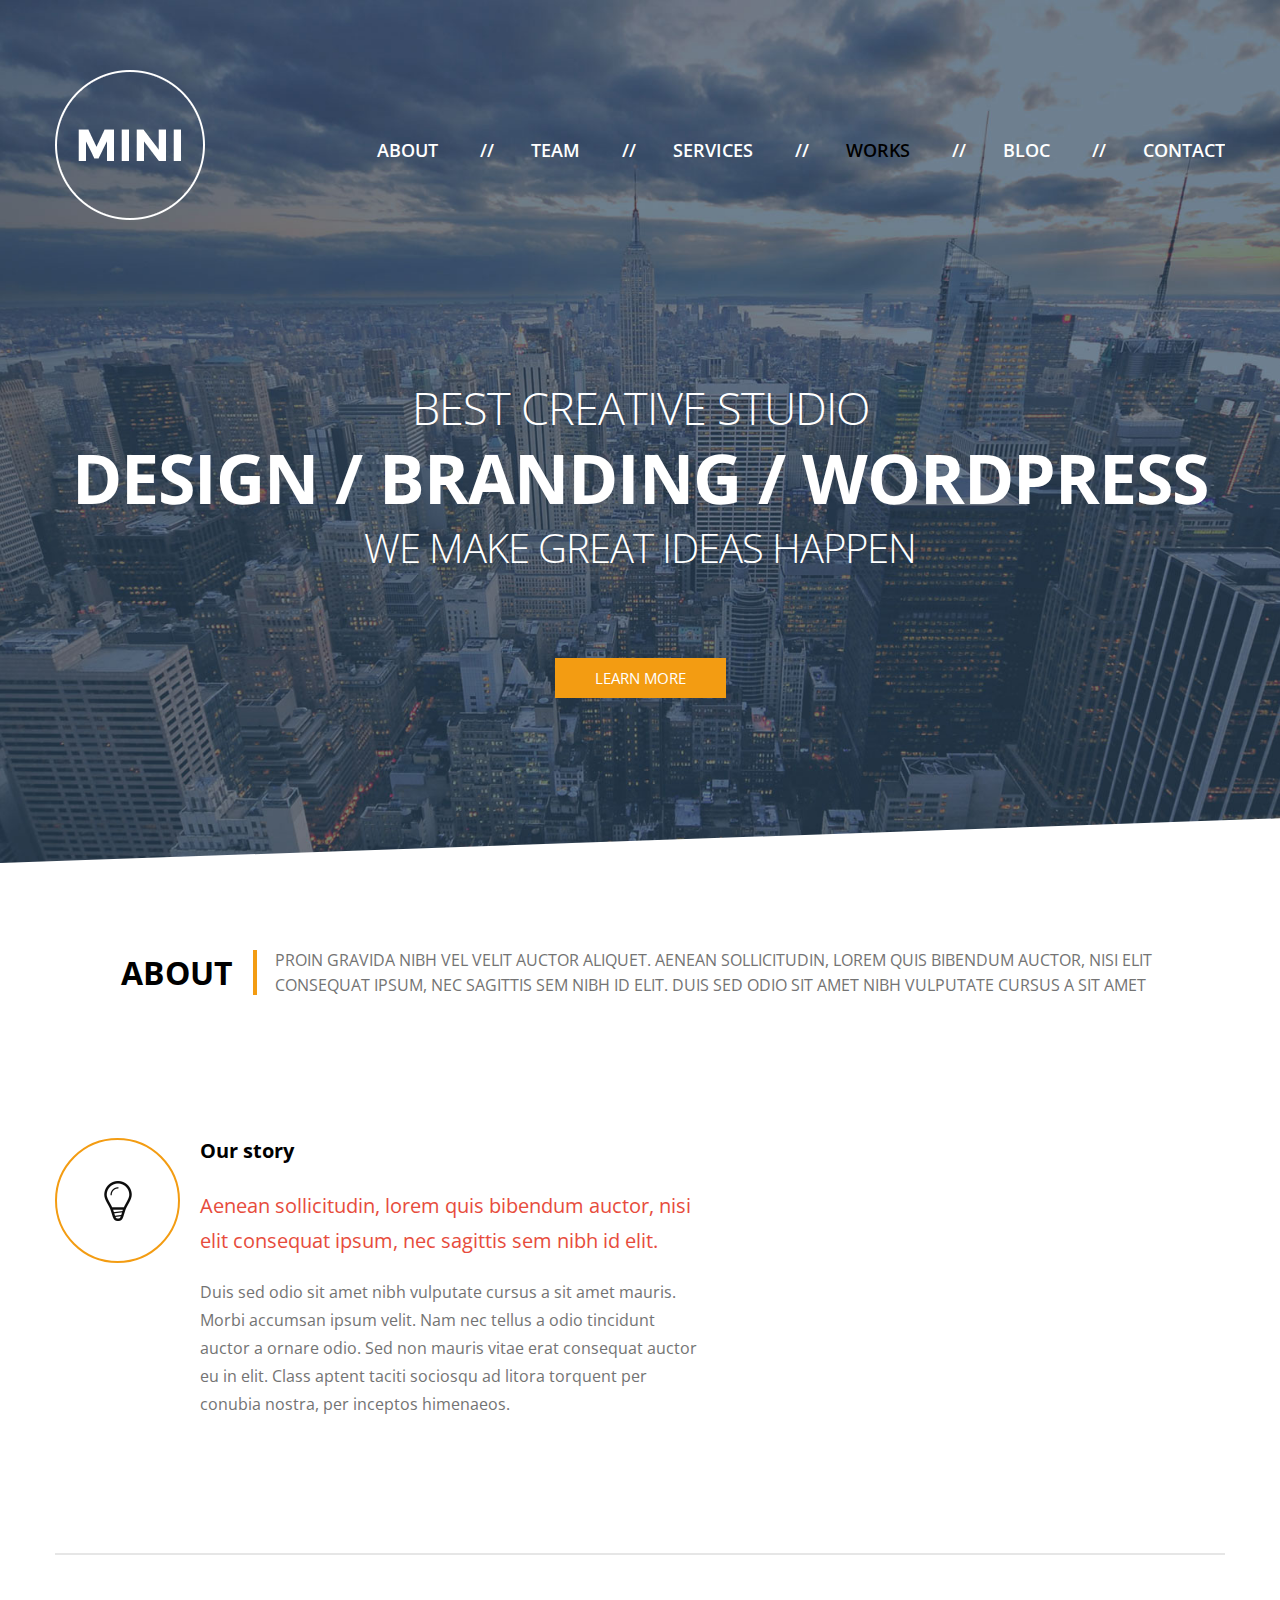
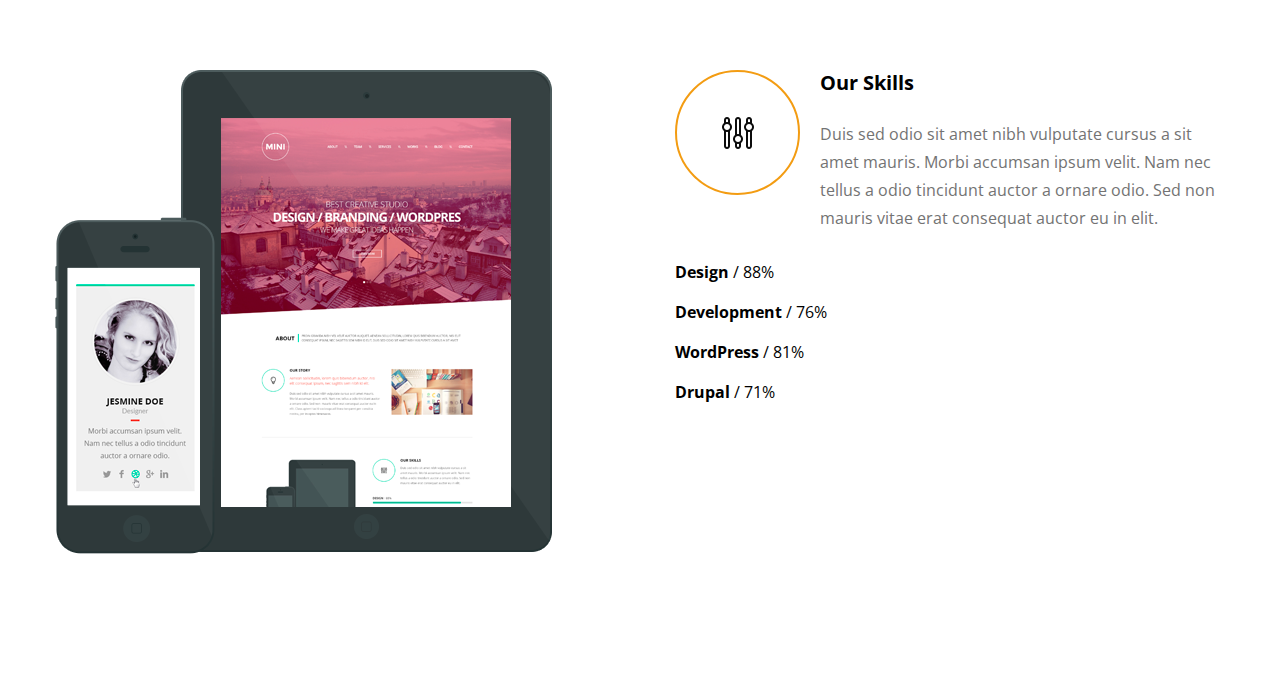
==== portfolio/mini/index.html @ 07b3f3b0 "add projet mini" ====
<!DOCTYPE html>
<html lang="en">
<head>
    <meta charset="UTF-8">
    <meta name="viewport" content="width=device-width, initial-scale=1.0">
    <meta http-equiv="X-UA-Compatible" content="ie=edge">
    <title>MINI</title>
    <link type="text/css" rel="stylesheet" href="css/style.css">
    <link href="https://fonts.googleapis.com/css?family=Open+Sans:300,400,600,700" rel="stylesheet">
</head>
<body>
    <header class="header">
        <div class="l-container">
            <a href="#" class="header-logo">
                <img src="css/img/logo.png" alt="Logo MINI">
            </a>
            <nav class="menu">
                <a href="#about" class="menu-item">about</a>
                <a href="#team" class="menu-item">team</a>
                <a href="#services" class="menu-item">services</a>
                <a href="#works" class="menu-item is-active">works</a>
                <a href="#bloc" class="menu-item">bloc</a>
                <a href="#contact" class="menu-item">contact</a>
            </nav>
            <div class="cb"></div>
            <div class="header-baseline">
                    <div class="header-baseline-l baseline-l-l1">Best Creative Studio</div>
                    <div class="header-baseline-l baseline-l-l2">Design / Branding / WordPress</div>
                    <div class="header-baseline-l baseline-l-l3">We Make Great Ideas Happen</div> 
            </div>
            <div class="header-btn">
                <a href="#" class="btn">Learn More</a>
            </div>
        </div>
    </header>
    <section class="section">
        <div class="l-container">
            <div class="section-title">
                <h1>About</h1>
                <p>Proin gravida nibh vel velit auctor aliquet. Aenean sollicitudin, lorem quis bibendum auctor, nisi elit
                    consequat ipsum, nec sagittis sem nibh id elit. Duis sed odio sit amet nibh vulputate cursus a sit amet </p>
            </div>
            <div class="about">
                <div class="about-icon">
                    <i class="icons icon-bulb"></i>
                </div>
                <div class="about-text">
                    <h2>Our story</h2>
                    <p class="about-alert">Aenean sollicitudin, lorem quis bibendum auctor, nisi elit consequat ipsum, nec sagittis sem nibh id elit. </p>
                    <p>Duis sed odio sit amet nibh vulputate cursus a sit amet mauris. 
                            Morbi accumsan ipsum velit. Nam nec tellus a odio tincidunt auctor a ornare odio. Sed non  mauris vitae erat consequat auctor eu in elit. Class aptent taciti sociosqu ad litora torquent per conubia nostra, per inceptos himenaeos.</p>
                </div>
                <div class="about-picture">
                    <img src="http://via.placeholder.com/450x250" alt="">
                </div>
                <div class="cb"></div>
                <hr>
                <div class="skills-picture">
                    <img src="css/img/showcase.png" alt="">
                </div>
                <div class="skills">
                    <div class="about-icon skills-icon">
                        <i class="icons icon-params"></i>
                    </div>
                    <div class="skills-text">
                        <h2>Our Skills</h2>
                        <p>Duis sed odio sit amet nibh vulputate cursus a sit amet mauris. Morbi accumsan ipsum velit. Nam nec tellus a odio tincidunt auctor a ornare odio. Sed non  mauris vitae erat consequat auctor eu in elit.</p>
                        </div>
                    <div class="cb"></div>
                    <div class="progress">
                        <div class="progress-item">
                            <div class="progress-title">
                                <span><strong>Design</strong> / 88%</span>
                            </div>
                            <div class="progress-bar">
                                <span class="progress-design"></span>
                            </div>
                        </div>
                        <div class="progress-item">
                            <div class="progress-title">
                                <span><strong>Development</strong> / 76%</span>
                            </div>
                            <div class="progress-bar">
                                <span class="progress-development"></span>
                            </div>
                        </div>
                        <div class="progress-item">
                            <div class="progress-title">
                                <span><strong>WordPress</strong> / 81%</span>
                            </div>
                            <div class="progress-bar">
                                <span class="progress-wordPress"></span>
                            </div>
                        </div>
                        <div class="progress-item">
                            <div class="progress-title">
                                <span><strong>Drupal</strong> / 71%</span>
                            </div>
                            <div class="progress-bar">
                                <span class="progress-drupal"></span>
                            </div>
                        </div>
                    </div>
                </div>
            </div>
        </div>
    </section>
</body>
</html>
---- portfolio/mini/css/style.css ----
/* Variable */
/* Base */
/* line 1, sass/base/_base.scss */
* {
  -moz-box-sizing: border-box;
  -webkit-box-sizing: border-box;
  box-sizing: border-box; }

/* line 5, sass/base/_base.scss */
body {
  font-family: "Open Sans", sans-serif;
  font-size: 16px;
  line-height: 1.75;
  color: #737373;
  margin: 0;
  padding: 0; }

/* line 14, sass/base/_base.scss */
h2 {
  margin: 0 0 25px 0;
  font-size: 20px;
  line-height: 1.25;
  color: #000; }

/* line 21, sass/base/_base.scss */
a {
  color: inherit;
  text-decoration: none; }

/* line 26, sass/base/_base.scss */
p {
  padding: 0;
  margin: 0 0 20px 0; }

/* line 31, sass/base/_base.scss */
.cb {
  clear: both; }

/* line 35, sass/base/_base.scss */
hr {
  background-color: #e6e6e6;
  margin: 115px 0;
  padding: 0;
  border: none;
  height: 2px; }

/* Layout */
/* line 1, sass/layout/_grid.scss */
.l-container {
  width: 1170px;
  margin: 0 auto;
  overflow: hidden;
  *zoom: 1;
  z-index: 5;
  position: relative; }

/* Modules */
/* line 1, sass/module/_header.scss */
.header {
  padding: 70px 0 165px 0;
  color: #fff;
  text-transform: uppercase;
  text-align: center;
  background: url(img/header.jpg) center top fixed;
  -moz-background-size: cover;
  -o-background-size: cover;
  -webkit-background-size: cover;
  background-size: cover; }

/* line 13, sass/module/_header.scss */
.header-logo {
  display: block;
  float: left; }

/* line 18, sass/module/_header.scss */
.header-baseline {
  margin: 150px 0 80px 0;
  letter-spacing: -1px; }

/* line 23, sass/module/_header.scss */
.header-baseline-l {
  display: block; }

/* line 27, sass/module/_header.scss */
.baseline-l-l1 {
  font-weight: 300;
  font-size: 45px;
  line-height: 60px; }

/* line 33, sass/module/_header.scss */
.baseline-l-l2 {
  font-weight: 700;
  font-size: 68px;
  line-height: 80px; }

/* line 39, sass/module/_header.scss */
.baseline-l-l3 {
  font-weight: 300;
  font-size: 40px;
  line-height: 60px; }

/*-------------------------------------------------*\
    MENU
\*-------------------------------------------------*/
/* line 48, sass/module/_header.scss */
.menu {
  margin-top: 65px;
  font-size: 18px;
  font-weight: 600;
  float: right;
  text-align: right; }

/* line 56, sass/module/_header.scss */
.menu-item {
  -moz-transition-duration: 0.3s;
  -o-transition-duration: 0.3s;
  -webkit-transition-duration: 0.3s;
  transition-duration: 0.3s; }
  /* line 59, sass/module/_header.scss */
  .menu-item:before {
    content: "//";
    color: #fff;
    display: inline;
    padding: 0 37px; }
  /* line 65, sass/module/_header.scss */
  .menu-item:first-child:before {
    display: none; }
  /* line 68, sass/module/_header.scss */
  .menu-item:hover, .menu-item.is-active {
    color: #000; }

/* line 1, sass/module/_btn.scss */
.btn {
  background-color: #f39c12;
  font-size: 15px;
  text-transform: uppercase;
  line-height: 40px;
  color: #fff;
  padding: 0 40px;
  display: inline-block; }

/* line 1, sass/module/_section.scss */
.section {
  background-color: #fff;
  padding: 85px 0;
  position: relative; }
  /* line 5, sass/module/_section.scss */
  .section:before, .section:after {
    content: "";
    display: block;
    background-color: #fff;
    position: absolute;
    top: 0;
    left: 0;
    bottom: 0;
    right: 0;
    z-index: 4;
    -moz-transform-origin: 0 0;
    -ms-transform-origin: 0 0;
    -webkit-transform-origin: 0 0;
    transform-origin: 0 0;
    -moz-transform: skewY(-2deg);
    -ms-transform: skewY(-2deg);
    -webkit-transform: skewY(-2deg);
    transform: skewY(-2deg); }
  /* line 18, sass/module/_section.scss */
  .section:after {
    background-color: #fff;
    -moz-transform-origin: 100% 0;
    -ms-transform-origin: 100% 0;
    -webkit-transform-origin: 100% 0;
    transform-origin: 100% 0; }

/* line 24, sass/module/_section.scss */
.section-title {
  overflow: hidden;
  *zoom: 1;
  margin-bottom: 140px;
  text-transform: uppercase; }
  /* line 28, sass/module/_section.scss */
  .section-title h1 {
    width: 202px;
    float: left;
    margin: 2px 0 0 0;
    padding: 0 20px 0 0;
    text-align: right;
    color: #000;
    line-height: 45px;
    border-right: 4px solid #f39c12; }
  /* line 38, sass/module/_section.scss */
  .section-title p {
    width: 950px;
    float: right;
    line-height: 25px;
    margin: 0;
    padding: 0; }

/* line 56, icon/*.png */
.icon-sprite, .icon-bulb, .icon-params {
  background-image: url('img/icon-s0e6a00b6fa.png');
  background-repeat: no-repeat; }

/* line 84, ../../../../../../Library/Ruby/Gems/2.3.0/gems/compass-core-1.0.3/stylesheets/compass/utilities/sprites/_base.scss */
.icon-bulb {
  background-position: 0 0;
  height: 40px;
  width: 28px; }

/* line 84, ../../../../../../Library/Ruby/Gems/2.3.0/gems/compass-core-1.0.3/stylesheets/compass/utilities/sprites/_base.scss */
.icon-params {
  background-position: 0 -40px;
  height: 32px;
  width: 32px; }

/* line 6, sass/module/_icon.scss */
.icon {
  display: inline-block; }

/* line 1, sass/module/_about.scss */
.about {
  overflow: hidden;
  *zoom: 1; }

/* line 5, sass/module/_about.scss */
.about-icon {
  width: 125px;
  height: 125px;
  float: left;
  margin-right: 20px;
  border: 2px solid #f39c12;
  border-radius: 50%;
  display: flex;
  justify-content: center;
  align-items: center; }

/* line 17, sass/module/_about.scss */
.about-text {
  width: 505px;
  float: left; }

/* line 22, sass/module/_about.scss */
.about-alert {
  font-size: 20px;
  color: #e74c3c; }

/* line 27, sass/module/_about.scss */
.about-picture {
  float: right; }

/* line 31, sass/module/_about.scss */
.skills {
  width: 550px;
  float: right; }

/* line 36, sass/module/_about.scss */
.skills-icon {
  float: left; }

/* line 40, sass/module/_about.scss */
.skills-text {
  width: 405px;
  float: right; }

/* line 45, sass/module/_about.scss */
.skills-picture {
  float: left;
  width: 610px; }

/* line 9, sass/module/_progress.scss */
.progress-title {
  line-height: 40px;
  color: #000; }

/* line 14, sass/module/_progress.scss */
.progress-bar {
  width: 88%; }

/* line 18, sass/module/_progress.scss */
.progress-design {
  width: 76%; }

/* line 22, sass/module/_progress.scss */
.progress-development {
  width: 76%; }

/* line 26, sass/module/_progress.scss */
.progress-wordPress {
  width: 81%; }

/* line 30, sass/module/_progress.scss */
.progress-drupal {
  width: 71%; }
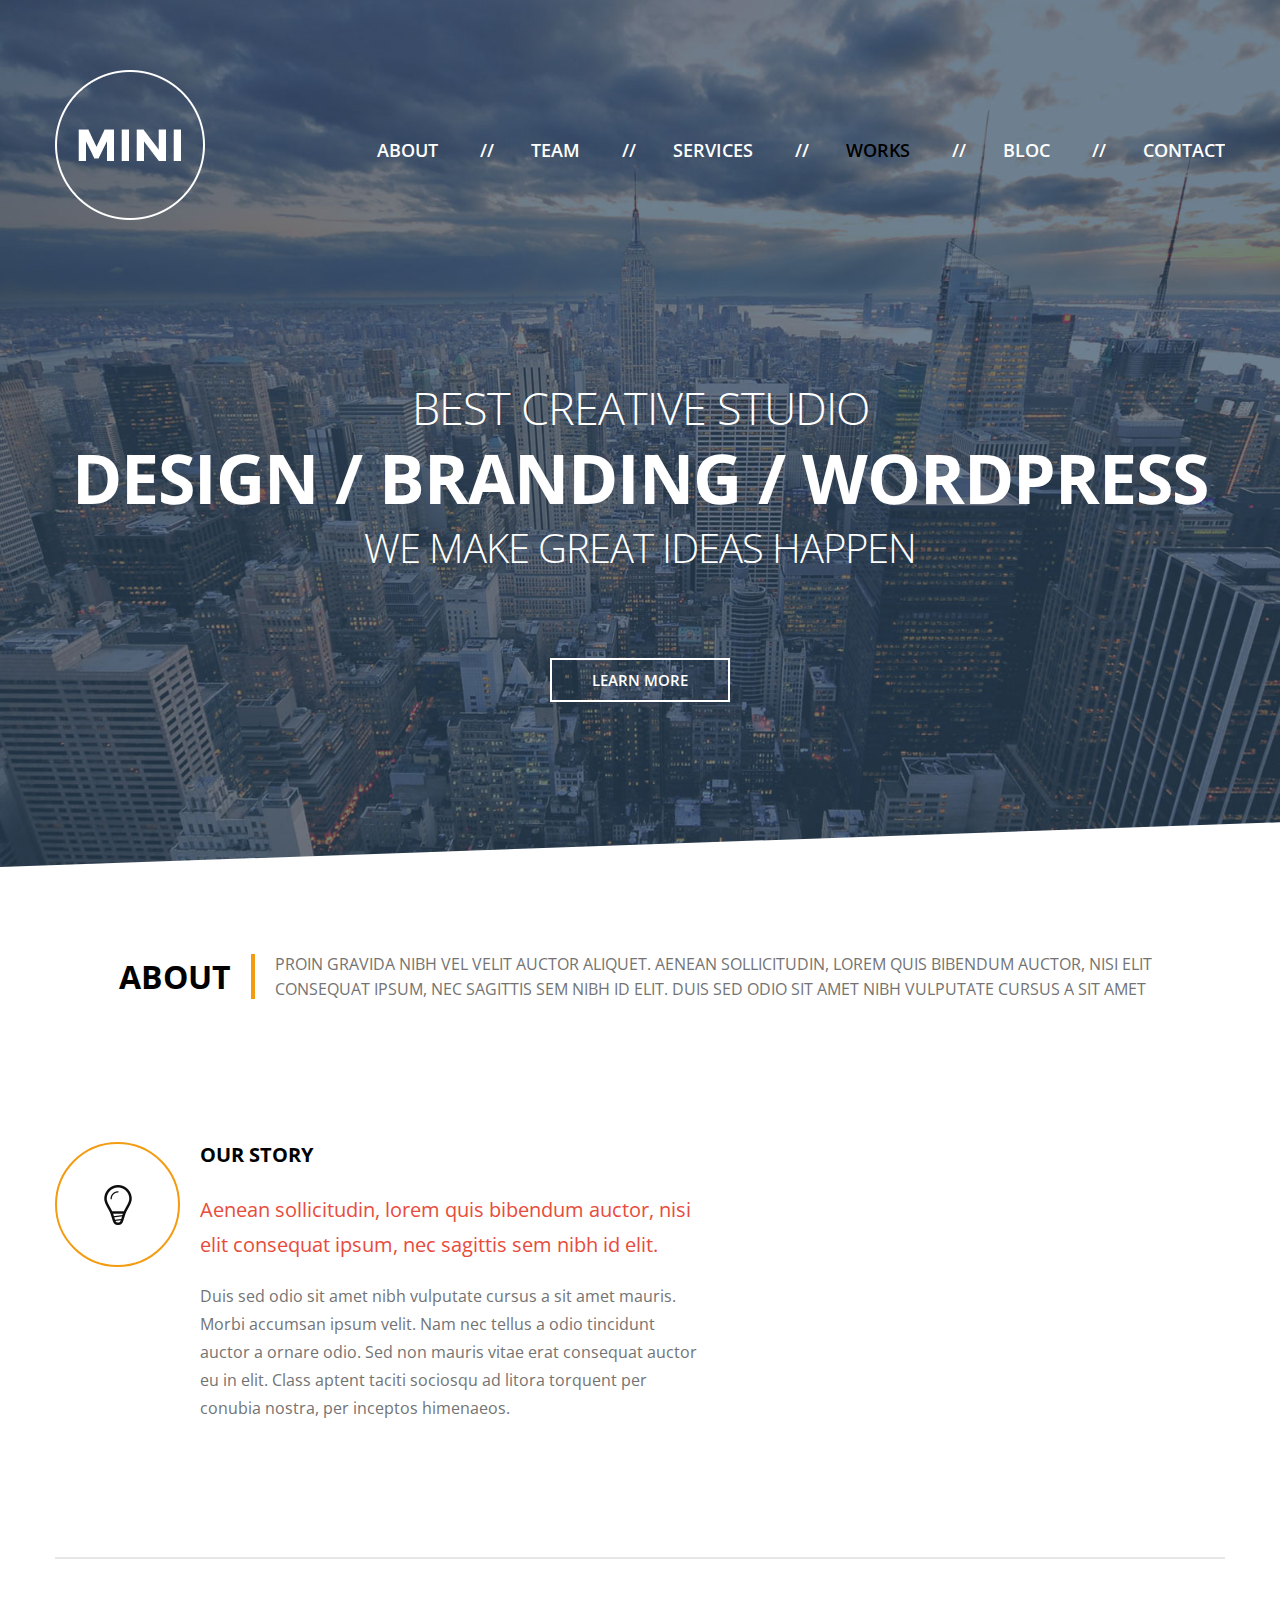
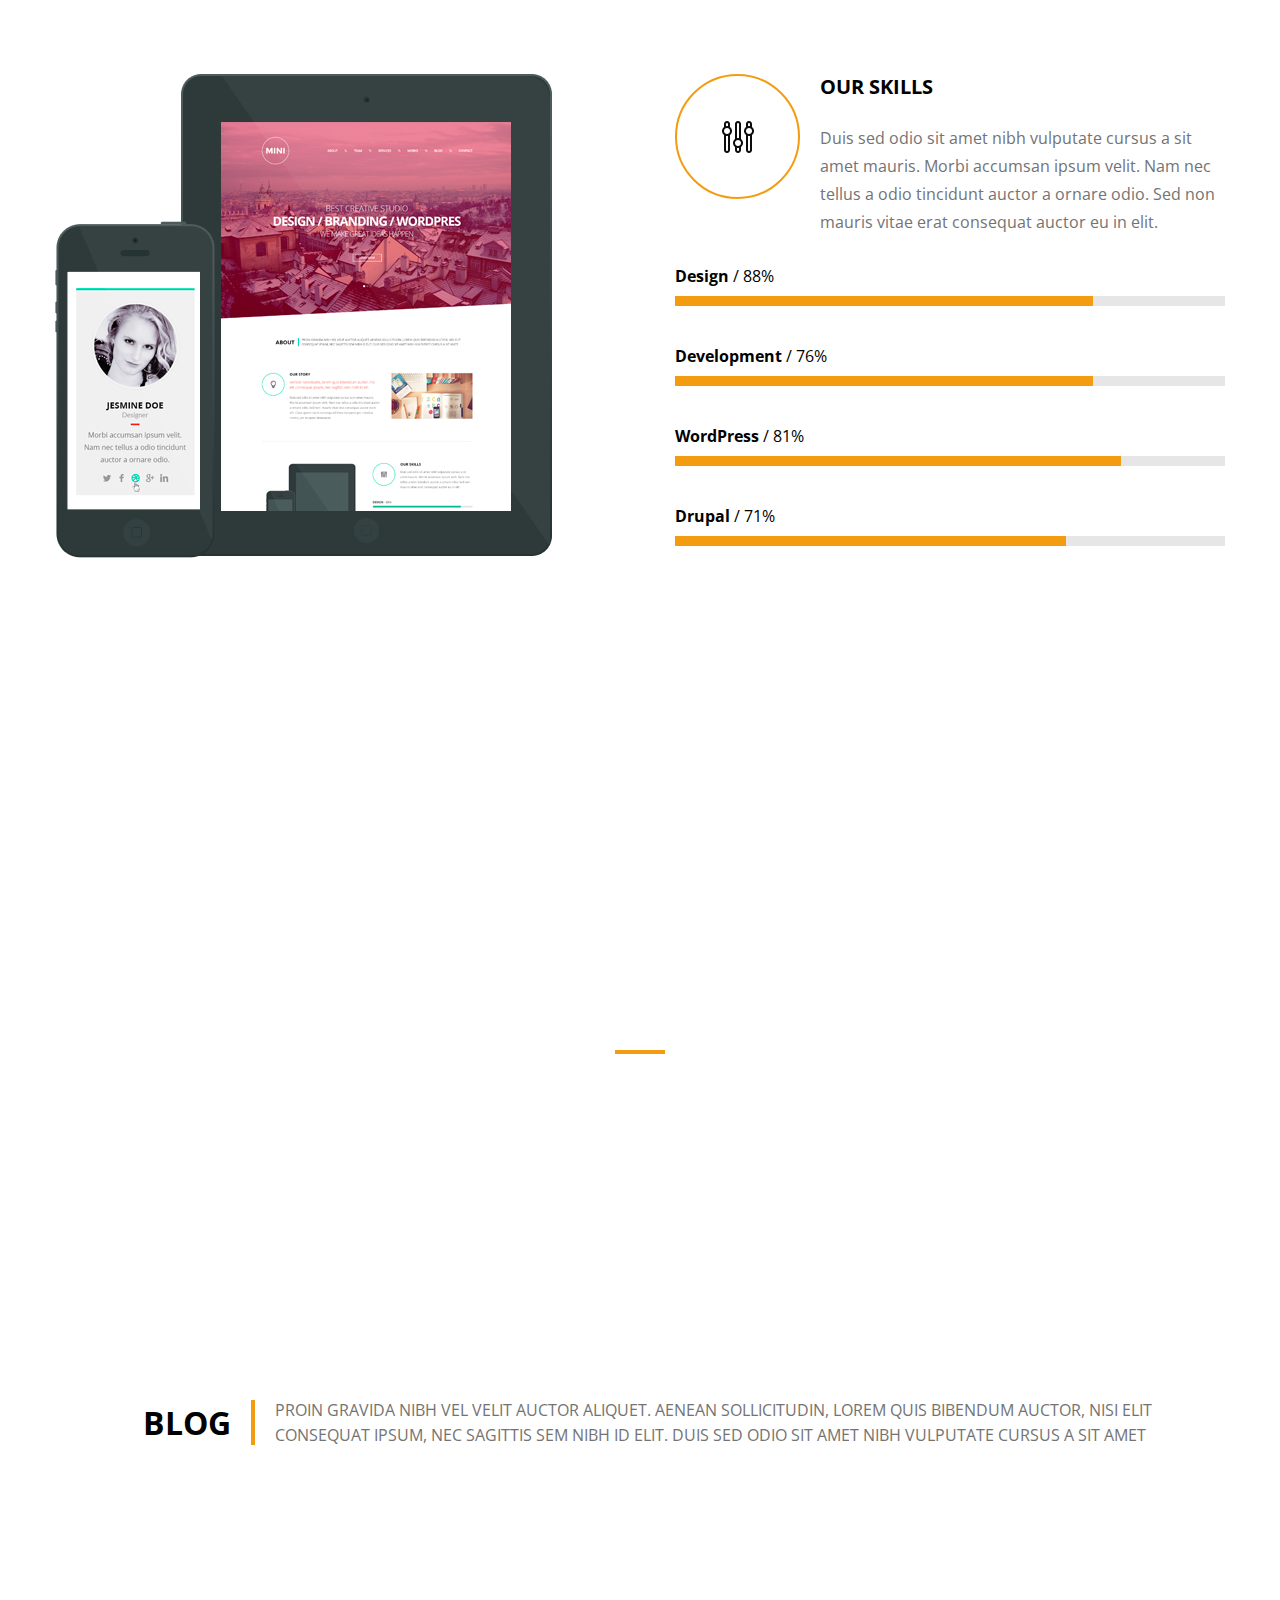
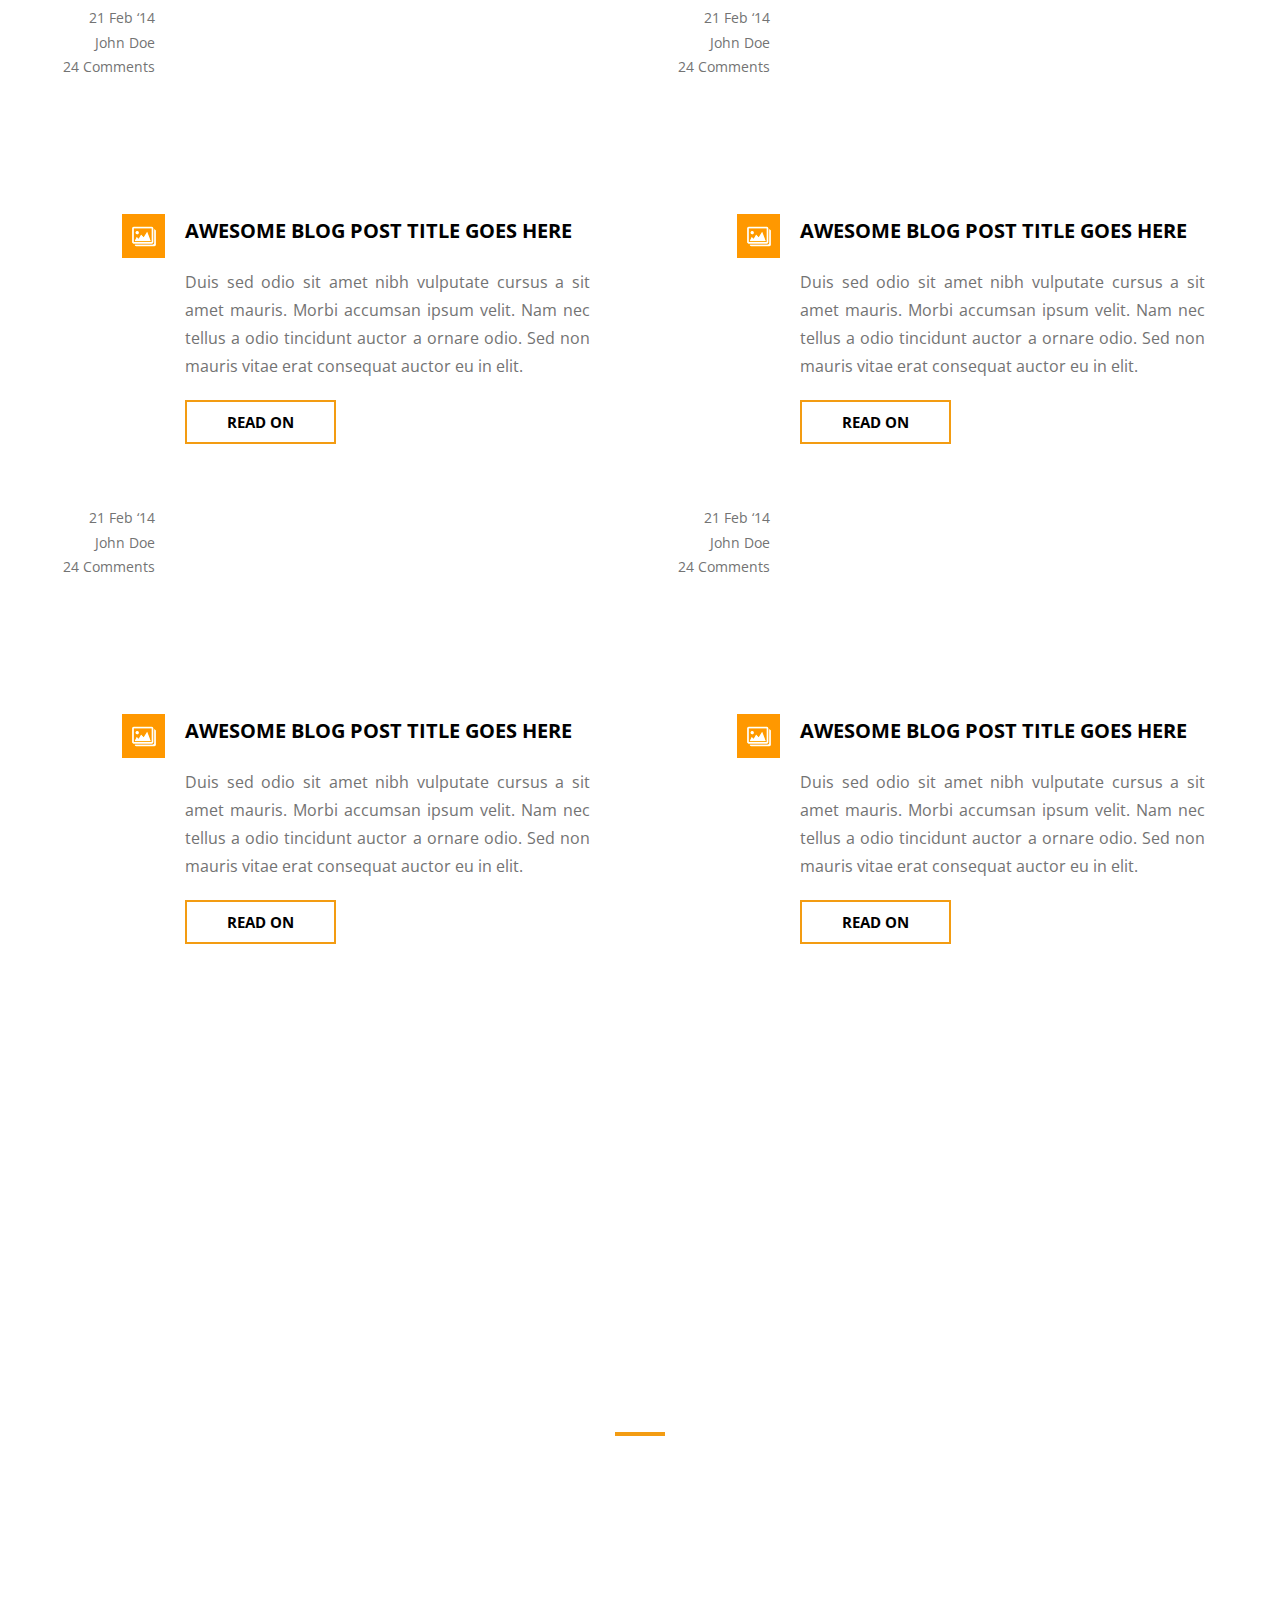
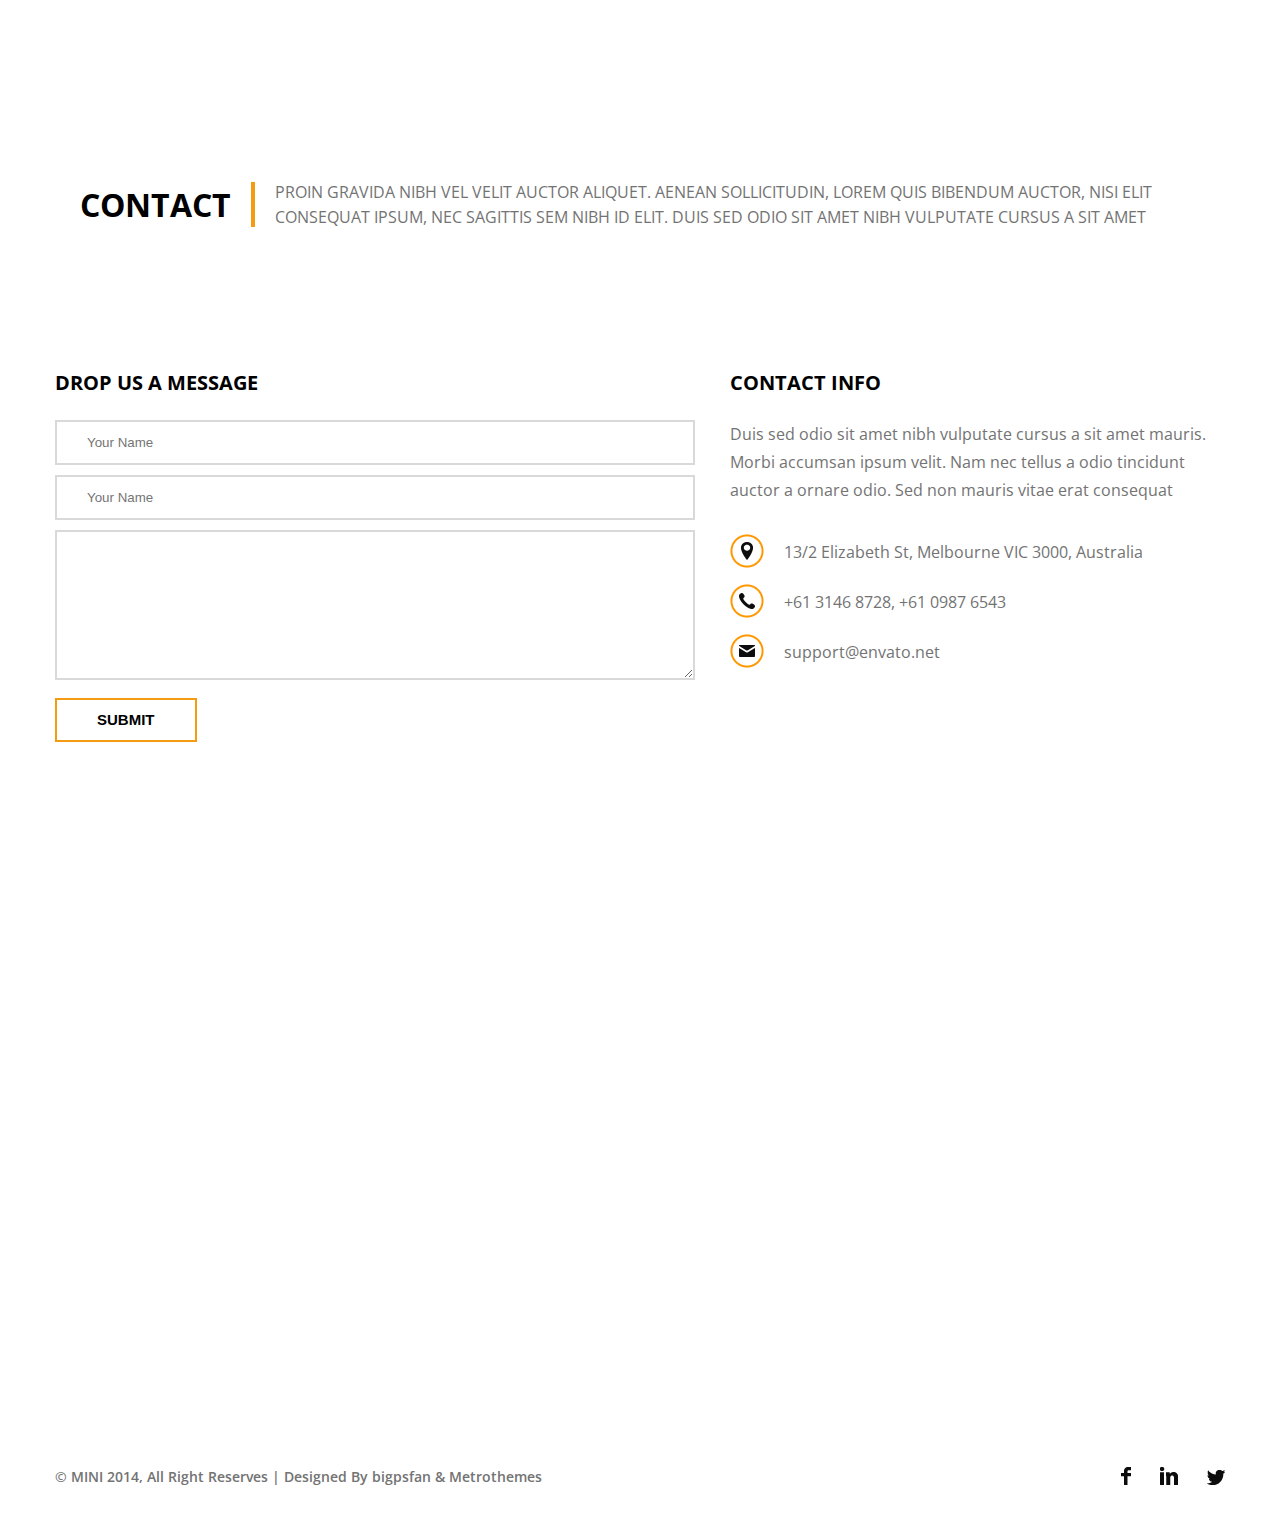
==== commit 083a8b01: "maj mini" ====
--- a/portfolio/mini/index.html
+++ b/portfolio/mini/index.html
@@ -105,5 +105,147 @@
             </div>
         </div>
     </section>
+    <section class="background">
+        <div class="l-container">
+            <blockquote class="quote-text">
+                Simplicity is about subtracting the obvious and adding the meaningful
+            </blockquote>
+            <cite class="quote-author">John Maeda</cite>
+        </div>
+    </section>
+    <section class="section">
+        <div class="l-container">
+            <div class="section-title">
+                <h1>Blog</h1>
+                <p>Proin gravida nibh vel velit auctor aliquet. Aenean sollicitudin, lorem quis bibendum auctor, nisi elit
+                    consequat ipsum, nec sagittis sem nibh id elit. Duis sed odio sit amet nibh vulputate cursus a sit amet </p> 
+            </div>
+            <div class="posts">
+                    <div class="post">
+                        <a href="#" class="post-thum">
+                        <img src="http://via.placeholder.com/555x300" alt="">
+                        </a>
+                        <div class="post-icon">
+                            <i class="icon icon-pictures"></i>
+                        </div>
+                        <div class="post-content">
+                            <h2 class="post-title">Awesome Blog Post Title Goes Here</h2>
+                            <p>Duis sed odio sit amet nibh vulputate cursus a sit amet mauris. Morbi accumsan ipsum velit. Nam nec tellus a odio tincidunt auctor a ornare odio. Sed non  mauris vitae erat consequat auctor eu in elit.</p>
+                            <a href="#" class="btn btn-primary">Read On</a>
+                        </div>
+                        <div class="post-meta">
+                            <span>21 Feb ‘14</span> <br>
+                            <a href="#">John Doe</a> <br>
+                            <a href="#">24 Comments</a>
+                        </div>
+                    </div>
+                    <div class="post">
+                        <a href="#" class="post-thum">
+                        <img src="http://via.placeholder.com/555x300" alt="">
+                        </a>
+                        <div class="post-icon">
+                            <i class="icon icon-pictures"></i>
+                        </div>
+                        <div class="post-content">
+                            <h2 class="post-title">Awesome Blog Post Title Goes Here</h2>
+                            <p>Duis sed odio sit amet nibh vulputate cursus a sit amet mauris. Morbi accumsan ipsum velit. Nam nec tellus a odio tincidunt auctor a ornare odio. Sed non  mauris vitae erat consequat auctor eu in elit.</p>
+                            <a href="#" class="btn btn-primary">Read On</a>
+                        </div>
+                        <div class="post-meta">
+                            <span>21 Feb ‘14</span> <br>
+                            <a href="#">John Doe</a> <br>
+                            <a href="#">24 Comments</a>
+                        </div>
+                    </div>
+                    <div class="post">
+                        <a href="#" class="post-thum">
+                        <img src="http://via.placeholder.com/555x300" alt="">
+                        </a>
+                        <div class="post-icon">
+                            <i class="icon icon-pictures"></i>
+                        </div>
+                        <div class="post-content">
+                            <h2 class="post-title">Awesome Blog Post Title Goes Here</h2>
+                            <p>Duis sed odio sit amet nibh vulputate cursus a sit amet mauris. Morbi accumsan ipsum velit. Nam nec tellus a odio tincidunt auctor a ornare odio. Sed non  mauris vitae erat consequat auctor eu in elit.</p>
+                            <a href="#" class="btn btn-primary">Read On</a>
+                        </div>
+                        <div class="post-meta">
+                            <span>21 Feb ‘14</span> <br>
+                            <a href="#">John Doe</a> <br>
+                            <a href="#">24 Comments</a>
+                        </div>
+                    </div>
+                    <div class="post">
+                        <a href="#" class="post-thum">
+                        <img src="http://via.placeholder.com/555x300" alt="">
+                        </a>
+                        <div class="post-icon">
+                            <i class="icon icon-pictures"></i>
+                        </div>
+                        <div class="post-content">
+                            <h2 class="post-title">Awesome Blog Post Title Goes Here</h2>
+                            <p>Duis sed odio sit amet nibh vulputate cursus a sit amet mauris. Morbi accumsan ipsum velit. Nam nec tellus a odio tincidunt auctor a ornare odio. Sed non  mauris vitae erat consequat auctor eu in elit.</p>
+                            <a href="#" class="btn btn-primary">Read On</a>
+                        </div>
+                        <div class="post-meta">
+                            <span>21 Feb ‘14</span> <br>
+                            <a href="#">John Doe</a> <br>
+                            <a href="#">24 Comments</a>
+                        </div>
+                    </div>
+            </div>
+        </div>
+    </section>
+    <section class="background">
+        <div class="l-container">
+            <blockquote class="quote-text">
+                Simplicity is about subtracting the obvious and adding the meaningful
+            </blockquote>
+            <cite class="quote-author">John Maeda</cite>
+        </div>
+    </section>
+    <section class="section">
+        <div class="l-container">
+                <div class="section-title">
+                    <h1>Contact</h1>
+                    <p>Proin gravida nibh vel velit auctor aliquet. Aenean sollicitudin, lorem quis bibendum auctor, nisi elit
+                        consequat ipsum, nec sagittis sem nibh id elit. Duis sed odio sit amet nibh vulputate cursus a sit amet </p>
+                </div>
+                <div class="contact-form">
+                    <form action="#">
+                        <h2>Drop Us A Message</h2>
+                        <input type="text" placeholder="Your Name" class="from-input">
+                        <input type="email" placeholder="Your Name" class="from-input">
+                        <textarea class="form-textarea"></textarea>
+                        <button type="submit" class="btn btn-primary">Submit</button>
+                    </form>
+                </div>
+                <div class="contact-info">
+                    <h2>Contact Info</h2>
+                    <p>Duis sed odio sit amet nibh vulputate cursus a sit amet mauris. Morbi accumsan ipsum velit. Nam nec tellus a odio tincidunt auctor a ornare odio. Sed non  mauris vitae erat consequat </p>
+                    <ul class="contact-list">
+                        <li><i class="icon icon-localisation"></i>13/2 Elizabeth St, Melbourne VIC 3000, Australia</li>
+                        <li><i class="icon icon-tele"></i>+61 3146 8728, +61 0987 6543</li>
+                        <li><i class="icon icon-email"></i>support@envato.net</li>
+                    </ul>
+                </div>
+        </div>
+    </section>
+    <section class="map">
+        <div>
+            <iframe src="https://www.google.com/maps/embed?pb=!1m18!1m12!1m3!1d3395.458113708522!2d-8.049469048767923!3d31.676041981226753!2m3!1f0!2f0!3f0!3m2!1i1024!2i768!4f13.1!3m3!1m2!1s0xdafeb8a1b663eab%3A0x5906e3c0e59d8a4e!2sEmerging+Business+Factory+-+EBF!5e0!3m2!1sfr!2sma!4v1533315572142" width="100%" height="600" frameborder="0" style="border:0" allowfullscreen></iframe>
+        </div>
+    </section>
+    <section class="section footer">
+        <div class="l-container">
+            <div class="copy"><p>© MINI 2014, All Right Reserves  |  Designed By bigpsfan & Metrothemes</p></div>
+            <div class="social-icons">
+                    <a href="#"><i class="icon icon-facebook"></i></a>
+                    <a href="#"><i class="icon icon-linkedin"></i></a>
+                    <a href="#"><i class="icon icon-twitter"></i></a>
+            </div>
+        </div>
+        
+    </section>
 </body>
 </html>--- a/portfolio/mini/css/style.css
+++ b/portfolio/mini/css/style.css
@@ -1,4 +1,6 @@
+@charset "UTF-8";
 /* Variable */
+/* Tools */
 /* Base */
 /* line 1, sass/base/_base.scss */
 * {
@@ -20,29 +22,92 @@
   margin: 0 0 25px 0;
   font-size: 20px;
   line-height: 1.25;
-  color: #000; }
-
-/* line 21, sass/base/_base.scss */
+  color: #000;
+  text-transform: uppercase; }
+
+/* line 22, sass/base/_base.scss */
 a {
   color: inherit;
   text-decoration: none; }
 
-/* line 26, sass/base/_base.scss */
+/* line 27, sass/base/_base.scss */
 p {
   padding: 0;
   margin: 0 0 20px 0; }
 
-/* line 31, sass/base/_base.scss */
+/* line 32, sass/base/_base.scss */
 .cb {
   clear: both; }
 
-/* line 35, sass/base/_base.scss */
+/* line 36, sass/base/_base.scss */
 hr {
   background-color: #e6e6e6;
   margin: 115px 0;
   padding: 0;
   border: none;
   height: 2px; }
+
+/* line 44, sass/base/_base.scss */
+.quote-text {
+  display: inline-block;
+  position: relative;
+  padding: 0 55px;
+  margin-bottom: 45px;
+  font-size: 45px;
+  font-weight: bold;
+  line-height: 60px; }
+  /* line 52, sass/base/_base.scss */
+  .quote-text:before, .quote-text:after {
+    width: 55px;
+    position: absolute;
+    top: 0;
+    left: 0;
+    text-align: center; }
+  /* line 58, sass/base/_base.scss */
+  .quote-text:before {
+    content: '“'; }
+  /* line 59, sass/base/_base.scss */
+  .quote-text:after {
+    left: auto;
+    right: 0;
+    content: '“'; }
+
+/* line 62, sass/base/_base.scss */
+.quote-author {
+  font-size: 24px;
+  position: relative;
+  padding-top: 25px;
+  text-transform: uppercase;
+  font-style: normal; }
+  /* line 68, sass/base/_base.scss */
+  .quote-author::after {
+    content: '';
+    display: block;
+    position: absolute;
+    top: 0;
+    left: 50%;
+    width: 50px;
+    height: 4px;
+    margin-left: -25px;
+    background-color: #f39c12; }
+
+/* line 1, sass/base/_from.scss */
+input, textarea, button {
+  outline: none;
+  border-radius: 0; }
+
+/* line 5, sass/base/_from.scss */
+.from-input, .form-textarea {
+  height: 45px;
+  width: 100%;
+  border: 2px solid #d9d9d9;
+  margin-bottom: 10px;
+  padding: 0 30px; }
+
+/* line 12, sass/base/_from.scss */
+.form-textarea {
+  height: 150px;
+  padding: 15px 0; }
 
 /* Layout */
 /* line 1, sass/layout/_grid.scss */
@@ -131,13 +196,31 @@
 
 /* line 1, sass/module/_btn.scss */
 .btn {
-  background-color: #f39c12;
   font-size: 15px;
   text-transform: uppercase;
   line-height: 40px;
   color: #fff;
+  font-weight: 600;
   padding: 0 40px;
-  display: inline-block; }
+  display: inline-block;
+  background-color: transparent;
+  background-color: rgba(243, 156, 18, 0);
+  border: 2px solid #fff;
+  -moz-transition-duration: 0.3s;
+  -o-transition-duration: 0.3s;
+  -webkit-transition-duration: 0.3s;
+  transition-duration: 0.3s; }
+  /* line 15, sass/module/_btn.scss */
+  .btn:hover {
+    background-color: #f39c12;
+    border-color: #f39c12;
+    color: #fff; }
+
+/* line 21, sass/module/_btn.scss */
+.btn-primary {
+  border-color: #f39c12;
+  font-weight: bold;
+  color: #000; }
 
 /* line 1, sass/module/_section.scss */
 .section {
@@ -179,7 +262,7 @@
   text-transform: uppercase; }
   /* line 28, sass/module/_section.scss */
   .section-title h1 {
-    width: 202px;
+    width: 200px;
     float: left;
     margin: 2px 0 0 0;
     padding: 0 20px 0 0;
@@ -195,22 +278,112 @@
     margin: 0;
     padding: 0; }
 
-/* line 56, icon/*.png */
-.icon-sprite, .icon-bulb, .icon-params {
-  background-image: url('img/icon-s0e6a00b6fa.png');
+/* line 47, sass/module/_section.scss */
+.background {
+  padding: 200px 0;
+  background: transparent url(img/bg.jpg) left top fixed;
+  -moz-background-size: cover;
+  -o-background-size: cover;
+  -webkit-background-size: cover;
+  background-size: cover;
+  text-align: center;
+  color: #fff; }
+
+/* line 55, sass/module/_section.scss */
+.map {
+  position: relative; }
+  /* line 57, sass/module/_section.scss */
+  .map:after {
+    content: '';
+    position: absolute;
+    display: block;
+    top: 0;
+    left: 0;
+    right: 0;
+    bottom: 0;
+    background-color: rgba(255, 255, 255, 0.2); }
+
+/* line 1, sass/module/_footer.scss */
+.footer {
+  padding: 30px 0; }
+  /* line 3, sass/module/_footer.scss */
+  .footer:after {
+    display: none; }
+
+/* line 7, sass/module/_footer.scss */
+.copy {
+  font-size: 14px;
+  font-weight: 600;
+  float: left;
+  width: 50%; }
+
+/* line 13, sass/module/_footer.scss */
+.social-icons {
+  width: 50%;
+  float: right;
+  text-align: right; }
+  /* line 17, sass/module/_footer.scss */
+  .social-icons a {
+    padding-left: 25px; }
+
+/* line 112, icon/*.png */
+.icon-sprite, .icon-bulb, .icon-email, .icon-facebook, .icon-linkedin, .icon-localisation, .icon-params, .icon-pictures, .icon-tele, .icon-twitter {
+  background-image: url('img/icon-s8dac40fbfe.png');
   background-repeat: no-repeat; }
 
-/* line 84, ../../../../../../Library/Ruby/Gems/2.3.0/gems/compass-core-1.0.3/stylesheets/compass/utilities/sprites/_base.scss */
+/* line 84, ../../../../../../../Library/Ruby/Gems/2.3.0/gems/compass-core-1.0.3/stylesheets/compass/utilities/sprites/_base.scss */
 .icon-bulb {
   background-position: 0 0;
   height: 40px;
   width: 28px; }
 
-/* line 84, ../../../../../../Library/Ruby/Gems/2.3.0/gems/compass-core-1.0.3/stylesheets/compass/utilities/sprites/_base.scss */
+/* line 84, ../../../../../../../Library/Ruby/Gems/2.3.0/gems/compass-core-1.0.3/stylesheets/compass/utilities/sprites/_base.scss */
+.icon-email {
+  background-position: 0 -40px;
+  height: 34px;
+  width: 34px; }
+
+/* line 84, ../../../../../../../Library/Ruby/Gems/2.3.0/gems/compass-core-1.0.3/stylesheets/compass/utilities/sprites/_base.scss */
+.icon-facebook {
+  background-position: 0 -74px;
+  height: 18px;
+  width: 10px; }
+
+/* line 84, ../../../../../../../Library/Ruby/Gems/2.3.0/gems/compass-core-1.0.3/stylesheets/compass/utilities/sprites/_base.scss */
+.icon-linkedin {
+  background-position: 0 -92px;
+  height: 18px;
+  width: 18px; }
+
+/* line 84, ../../../../../../../Library/Ruby/Gems/2.3.0/gems/compass-core-1.0.3/stylesheets/compass/utilities/sprites/_base.scss */
+.icon-localisation {
+  background-position: 0 -110px;
+  height: 34px;
+  width: 34px; }
+
+/* line 84, ../../../../../../../Library/Ruby/Gems/2.3.0/gems/compass-core-1.0.3/stylesheets/compass/utilities/sprites/_base.scss */
 .icon-params {
-  background-position: 0 -40px;
+  background-position: 0 -144px;
   height: 32px;
   width: 32px; }
+
+/* line 84, ../../../../../../../Library/Ruby/Gems/2.3.0/gems/compass-core-1.0.3/stylesheets/compass/utilities/sprites/_base.scss */
+.icon-pictures {
+  background-position: 0 -176px;
+  height: 44px;
+  width: 44px; }
+
+/* line 84, ../../../../../../../Library/Ruby/Gems/2.3.0/gems/compass-core-1.0.3/stylesheets/compass/utilities/sprites/_base.scss */
+.icon-tele {
+  background-position: 0 -220px;
+  height: 34px;
+  width: 34px; }
+
+/* line 84, ../../../../../../../Library/Ruby/Gems/2.3.0/gems/compass-core-1.0.3/stylesheets/compass/utilities/sprites/_base.scss */
+.icon-twitter {
+  background-position: 0 -254px;
+  height: 15px;
+  width: 18px; }
 
 /* line 6, sass/module/_icon.scss */
 .icon {
@@ -266,6 +439,10 @@
   float: left;
   width: 610px; }
 
+/* line 5, sass/module/_progress.scss */
+.progress-item {
+  margin-bottom: 30px; }
+
 /* line 9, sass/module/_progress.scss */
 .progress-title {
   line-height: 40px;
@@ -273,20 +450,95 @@
 
 /* line 14, sass/module/_progress.scss */
 .progress-bar {
-  width: 88%; }
-
-/* line 18, sass/module/_progress.scss */
+  height: 10px;
+  background-color: #e6e6e6;
+  position: relative; }
+  /* line 18, sass/module/_progress.scss */
+  .progress-bar span {
+    position: absolute;
+    top: 0;
+    bottom: 0;
+    left: 0;
+    background-color: #f39c12; }
+
+/* line 27, sass/module/_progress.scss */
 .progress-design {
   width: 76%; }
 
-/* line 22, sass/module/_progress.scss */
+/* line 31, sass/module/_progress.scss */
 .progress-development {
   width: 76%; }
 
-/* line 26, sass/module/_progress.scss */
+/* line 35, sass/module/_progress.scss */
 .progress-wordPress {
   width: 81%; }
 
-/* line 30, sass/module/_progress.scss */
+/* line 39, sass/module/_progress.scss */
 .progress-drupal {
   width: 71%; }
+
+/* line 1, sass/module/_post.scss */
+.posts {
+  margin: -30px; }
+
+/* line 4, sass/module/_post.scss */
+.post {
+  float: left;
+  width: 555px;
+  height: 500px;
+  margin: 0 30px;
+  position: relative; }
+
+/* line 11, sass/module/_post.scss */
+.post-thumb {
+  width: 555px;
+  height: 300px; }
+
+/* line 15, sass/module/_post.scss */
+.post-content {
+  position: absolute;
+  top: 240px;
+  right: 0;
+  width: 445px;
+  padding: 20px;
+  text-align: justify;
+  background-color: #fff; }
+
+/* line 24, sass/module/_post.scss */
+.post-icon {
+  position: absolute;
+  right: 444px;
+  top: 256px; }
+
+/* line 29, sass/module/_post.scss */
+.post-meta {
+  padding-top: 20px;
+  width: 100px;
+  text-align: right;
+  font-size: 14px; }
+
+/* line 1, sass/module/_contact.scss */
+.contact-form {
+  float: left;
+  width: 640px; }
+
+/* line 5, sass/module/_contact.scss */
+.contact-info {
+  float: right;
+  width: 495px; }
+
+/* line 9, sass/module/_contact.scss */
+.contact-list {
+  margin: 0;
+  padding: 0;
+  line-height: 43px; }
+  /* line 13, sass/module/_contact.scss */
+  .contact-list .icon {
+    margin-right: 20px;
+    position: relative;
+    top: 10px; }
+  /* line 18, sass/module/_contact.scss */
+  .contact-list li {
+    margin: 0;
+    padding: 0;
+    list-style: none; }
